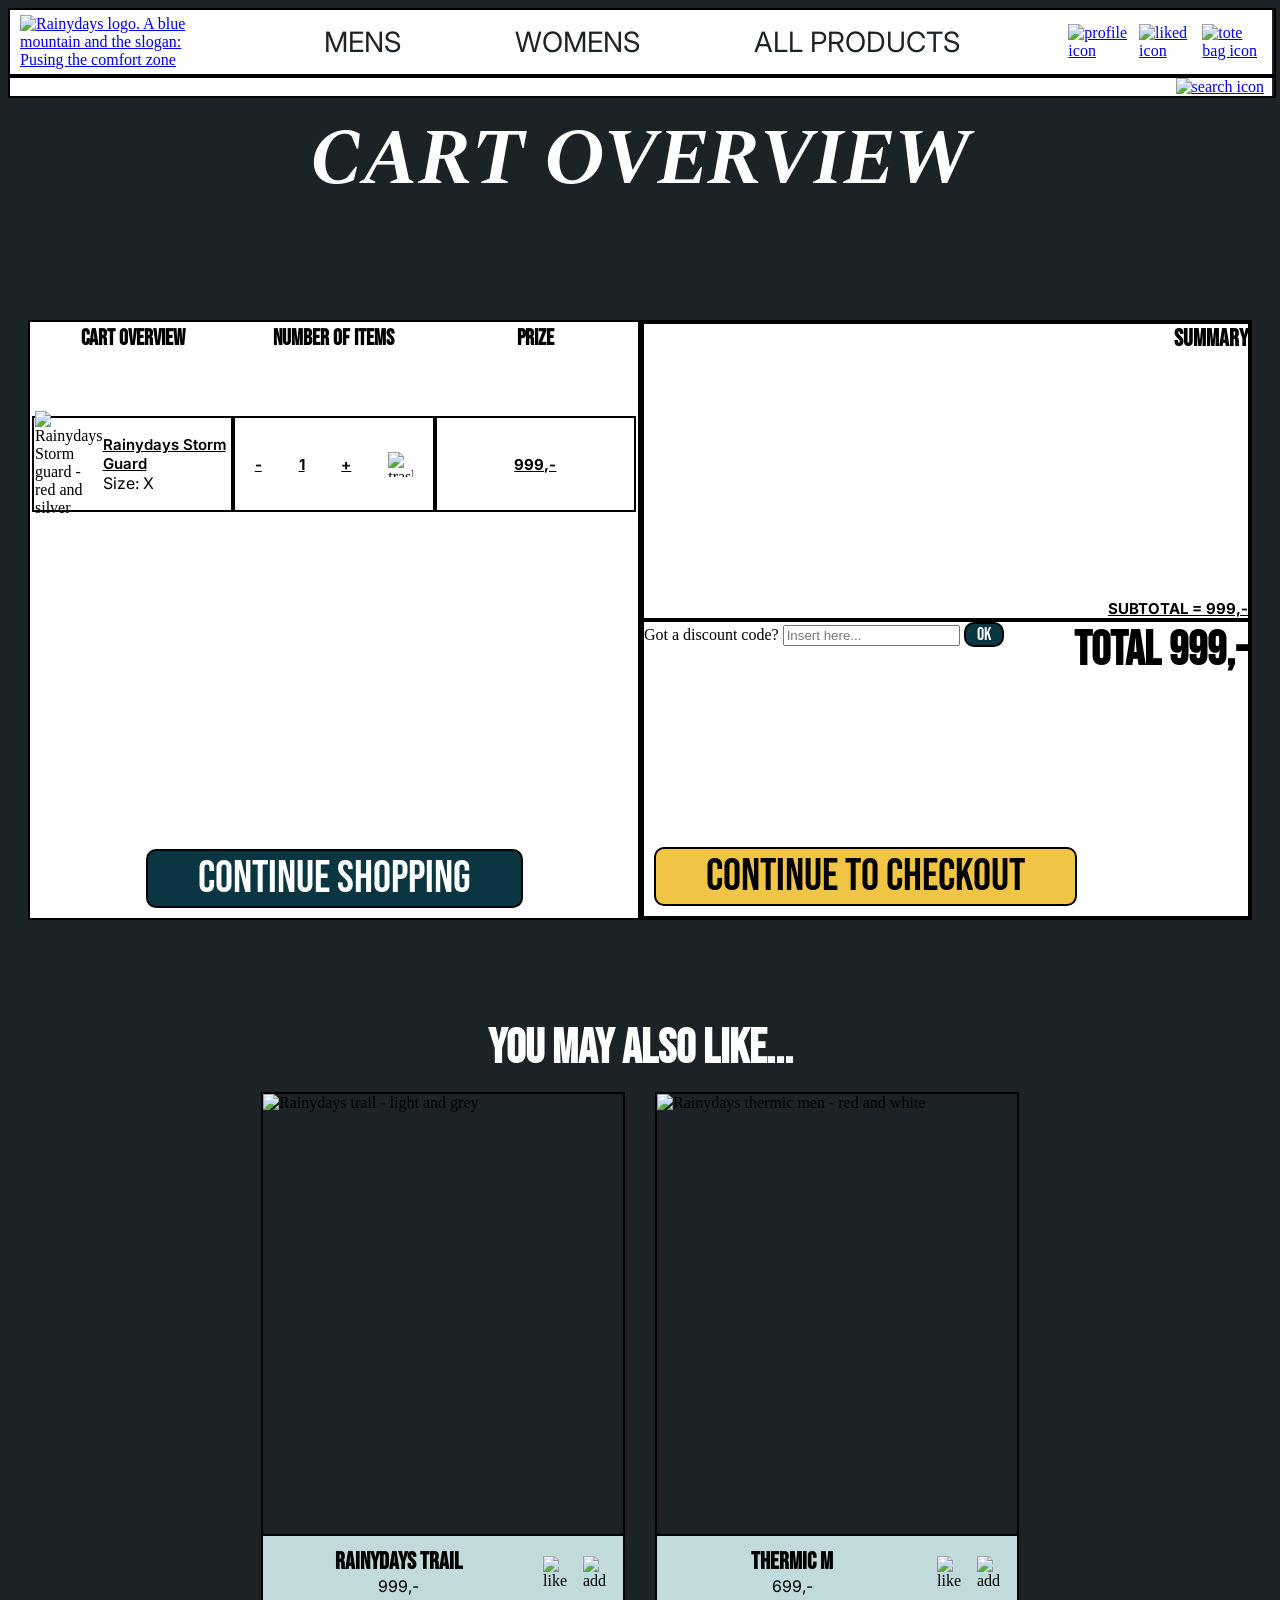
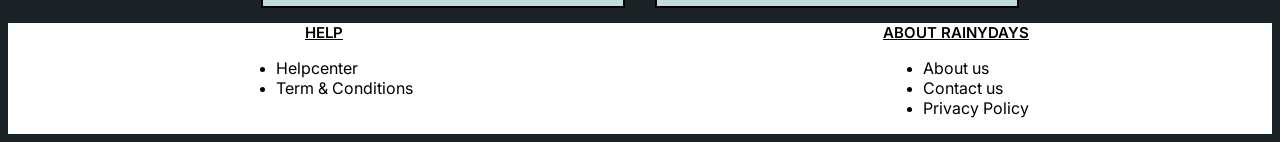
==== cart.html @ 03274c5c "W3C-validation - fixed nesting errors in HTML - fixed typo, "forms"->"form" - changed sections missi" ====
<!doctype html>
<html lang="en">
  <head>
    <title>Rainydays | Cart</title>
    <meta charset="UTF-8" />
    <meta name="author" content="Siri Skarsvåg" />
    <meta name="viewport" content="width=device-width, initial-scale=1.0" />
    <meta
      name="description"
      content="View cart contents and proceed to checkout"
    />
    <meta property="og:title" content="Rainydays | Cart" />
    <meta property="og:url" content="https://www.rainydays.com/cart" />
    <meta property="og:type" content="website" />
    <link rel="preconnect" href="https://fonts.googleapis.com" />
    <link rel="preconnect" href="https://fonts.gstatic.com" crossorigin />
    <link
      href="https://fonts.googleapis.com/css2?family=Bebas+Neue&family=Inter:ital,opsz,wght@0,14..32,100..900;1,14..32,100..900&family=Spectral:ital,wght@0,200;0,300;0,400;0,500;0,600;0,700;0,800;1,200;1,300;1,400;1,500;1,600;1,700;1,800&display=swap"
      rel="stylesheet"
    />
    <link href="styles.css" rel="stylesheet" />
  </head>
  <body>
    <header>
      <nav class="header-container">
        <input type="checkbox" id="menu-checkbox" />
        <label for="menu-checkbox">
          <img
            src="images/icons/9024721_list_light_icon.png"
            alt="navigation menu"
          />
        </label>
        <div class="search-icon">
          <a href="coming-soon.html"
            ><img
              src="images/icons/9024650_magnifying_glass_light_icon.png"
              alt="search icon"
          /></a>
        </div>
        <div class="header-logo">
          <a href="index.html"
            ><img
              src="images/RainyDays_Logo.png"
              alt="Rainydays logo. A blue mountain and the slogan: Pusing the comfort zone"
          /></a>
        </div>
        <div class="nav-sites">
          <a href="product-page.html">MENS</a>
          <a href="product-page.html">WOMENS</a>
          <a href="product-page.html">ALL PRODUCTS</a>
        </div>
        <div class="nav-icons">
          <a href="coming-soon.html"
            ><img
              src="images/icons/9025013_user_light_icon.png"
              alt="profile icon"
          /></a>
          <a href="coming-soon.html"
            ><img
              src="images/icons/9024571_heart_straight_light_icon.png"
              alt="liked icon"
          /></a>
          <a href="cart.html"
            ><img
              src="images/icons/9025031_tote_light_icon.png"
              alt="tote bag icon"
          /></a>
        </div>
      </nav>
      <div class="search-bar">
        <a href="coming-soon.html"
          ><img
            src="images/icons/9024650_magnifying_glass_light_icon.png"
            alt="search icon"
        /></a>
      </div>
    </header>
    <main>
      <h1>CART OVERVIEW</h1>
      <div class="cart section-utility">
        <div class="cart-overview">
          <table class="cart-items">
            <tr>
              <th>CART OVERVIEW</th>
              <th>NUMBER OF ITEMS</th>
              <th>PRIZE</th>
            </tr>
            <tr>
              <td class="product-chosen">
                <img
                  src="images/RainyDays_Jacket1.jpg"
                  alt="Rainydays Storm guard - red and silver"
                />
                <div>
                  <p class="chosen-product-title">Rainydays Storm Guard</p>
                  <p>Size: X</p>
                </div>
              </td>
              <td class="item-quantity">
                <h4>-</h4>
                <h4>1</h4>
                <h4>+</h4>
                <img
                  src="images/icons/8664938_trash_can_delete_remove_icon.png"
                  alt="trashcan icon"
                />
              </td>
              <td class="item-price"><h4>999,-</h4></td>
            </tr>
          </table>
          <div class="cta-blue">
            <a href="product-page.html">CONTINUE SHOPPING</a>
          </div>
        </div>
        <div class="cart-summary">
          <div class="summary-overview">
            <h3>SUMMARY</h3>
            <h4>SUBTOTAL = 999,-</h4>
          </div>
          <div class="continue-to-checkout">
            <div class="total">
              <form class="discount-code">
                <label for="discount">Got a discount code?</label>
                <input
                  type="text"
                  id="discount"
                  name="discount"
                  placeholder="Insert here..."
                  optional
                />
                <input type="submit" value="OK" class="cta-blue" />
              </form>
              <h2>TOTAL 999,-</h2>
            </div>
            <div class="cta-button">
              <a href="payment-details.html">CONTINUE TO CHECKOUT</a>
            </div>
          </div>
        </div>
      </div>
      <section class="you-may-also-like">
        <h2>YOU MAY ALSO LIKE...</h2>
        <div class="prod-options">
          <div class="product-card">
            <img
              src="images/RainyDays_Jacket3.jpg"
              alt="Rainydays trail - light and grey"
            />
            <div class="product-card-footer">
              <div class="product-footer-text">
                <h3>Rainydays Trail</h3>
                <p>999,-</p>
              </div>
              <div class="product-footer-icons">
                <img
                  src="images/icons/9024571_heart_straight_light_icon.png"
                  alt="like icon"
                />
                <img
                  src="images/icons/9025031_tote_light_icon.png"
                  alt="add to cart icon"
                />
              </div>
            </div>
          </div>
          <div class="product-card">
            <img
              src="images/RainyDays_Jacket2_compressed.jpg"
              alt="Rainydays thermic men - red and white"
            />
            <div class="product-card-footer">
              <div class="product-footer-text">
                <h3>Thermic M</h3>
                <p>699,-</p>
              </div>
              <div class="product-footer-icons">
                <img
                  src="images/icons/9024571_heart_straight_light_icon.png"
                  alt="like icon"
                />
                <img
                  src="images/icons/9025031_tote_light_icon.png"
                  alt="add to cart icon"
                />
              </div>
            </div>
          </div>
        </div>
      </section>
    </main>
    <footer>
      <section class="footer-content">
        <div class="help-element">
          <p>HELP</p>
          <ul>
            <li><a href="coming-soon.html">Helpcenter</a></li>
            <li><a href="coming-soon.html">Term & Conditions</a></li>
          </ul>
        </div>
        <div class="about-element">
          <p>ABOUT RAINYDAYS</p>
          <ul>
            <li><a href="coming-soon.html">About us</a></li>
            <li><a href="coming-soon.html">Contact us</a></li>
            <li><a href="coming-soon.html">Privacy Policy</a></li>
          </ul>
        </div>
      </section>
    </footer>
  </body>
</html>
---- styles.css ----
body {
    background-color: #1C2326;
}

/*Header style & layout*/
    header {
    position: sticky;
    top: 0;
    z-index: 100;
    background-color: #ffffff;
    }

    .header-container {
        width: 100%;
        height: auto;
        display: flex;
        align-items: center;
        border: 2px solid black;
    }

    .search-icon {
        display: none;
    }

    .header-container input, 
    .header-container label {
        display: none;
    }

    .header-container label img {
        width: 30px;
        height: auto;
    }

    .header-logo {
        flex: 1;
        display: flex;
    }

    .header-logo a img {
        max-width: 185px;
        max-height: 100%;
        padding: 5px 10px;
    }

    .nav-sites{
        flex: 4; 
        display: flex;
        justify-content: space-evenly;
        align-items: center;
    }

    .nav-sites a {
        padding: 0 10px;
        text-decoration: none;     
        font-family: "Inter", sans-serif;
        font-size: 28px; 
        color: #1C2326;
        text-align: center;
    }

    .nav-icons {
        flex: 1;
        display: flex;
        justify-content: space-evenly;
    }

    .nav-icons a img {
        width: 40px;
        height: auto;
        padding: 0px 5px;
    }

    .search-bar {
        display: flex;
        justify-content: end;
        border: 2px solid black;
        width: 100%;
        height: auto;
    }

    .search-bar a img  {
        width: 44px;
        height: auto;
        padding: 0px 10px;
    }
/*Main style & layout*/
    main {
        position: static;
        display: flex;
        flex-direction: column;
        justify-content: space-between;
        height: auto;
    }

    h1 {
        font-family: "Spectral";
        font-style: italic;
        font-size: 5em;
        padding: 0px 15px;
        margin: 0px;
        color: #FFFFFF;
        text-align: center;
    }

    h2 {
        font-family: "Bebas Neue";
        font-size: 3em;
        padding: 0px;
        margin: 0px;
    }

    h3 {
        font-family: "Bebas Neue";
        font-size: 1.5em;
        font-weight: 600;
        padding: 0px;
        margin: 0px;
    }

    h4 {
        font-family: "Inter";
        font-size: 15px;
        text-decoration: underline;
        margin: 0px;
    }

    h5 {
        font-family: "Spectral";
        font-size: 18px;
        font-weight: 600;
    }

    h6 {
        font-family: "Spectral";
        font-size: 14px;
        font-weight: 600;
        color: #000000;
    }

    p {
        font-family: "Inter";
        margin: 0px;
        padding: 0px;
    }
/*Footer style & layout*/
    footer {
        position: static;
        width: 100%;
        background-color: #ffffff;
    }

    footer a {
        font-family: "Inter";
        text-decoration: none;
        color: #000000;
    }

    .footer-content {
        display: flex;
    }

    footer p {
        font-family: "Inter";
        font-size: 15px;
        text-decoration: underline;
        font-weight: 600;
    }

    .help-element {
        flex: 1;
        display: flex;
        flex-direction: column;
        align-items: center;
    }

    .about-element {
        flex: 1;
        display: flex;
        flex-direction: column;
        align-items: center;
    }
/*Other Components*/
    .cta-button {
        border: solid 2px black;
        border-radius: 10px;
        background-color: #F0C546;
        font-family: "Bebas Neue", sans-serif;
        font-size: 45px;
        padding: 0px 50px;
        margin: 10px;
        width: fit-content;
    }

    .cta-button a {
        text-decoration: none;
        color: black;
        text-align: center;
        text-wrap: nowrap;
    }

    .cta-button img {
        width: 30px;
        height: 30px;
    }

    .breadcrump-filter {
        display: flex;
        flex-flow: row nowrap;
        justify-content: space-between;
        width: 100%;
        height: auto;
        background-color: #365359;
        font-family: "Spectral";
        font-size: 20px;
        color: #FFFFFF;
        padding: 10px 0px;
    }

    .breadcrump {
        flex: 4;
        display: flex;
        align-items: center;
        justify-content: flex-start;
    }

    .breadcrump a {
        text-decoration: none;
        color: #FFFFFF;
        padding: 0px 10px;
    }

    .breadcrump p {
        font-family: "Spectral";
        font-style: italic;
    }

    .filter {
        flex: 2;
        display: flex;
        align-items: center;
        justify-content: flex-end;
        padding: 0px 10px;
    }

    .filter p {
        font-family: "Bebas Neue";
        font-size: 32px;
    }

    .cta-blue {
        border-radius: 10px;
        border: solid 2px black;
        background-color: #0A3641;
        color: #FFFFFF;
        font-family: "Bebas Neue", sans-serif;
        font-size: 45px;
        padding: 0px 50px;
        margin: 10px;
        width: fit-content;
    }

    .cta-blue a {
        text-decoration: none;
        color: #FFFFFF;
        text-align: center;
        text-wrap: nowrap;
    }

    .section-utility {
        margin: 100px 20px;;
    }
/*Homepage content specifics*/
    .hero-section {
        flex: 1;
        width: 100%;
        height: auto;
        background-image: url(images/quinn-aebi-XZ46vmjgFJA-unsplash-compressed-cut.jpg);
        background-size: cover;
        display: flex;
        justify-content: center;
    }

    .hero-section img {
        padding: 15px 0px;
    }

    .homepage-content {
        width: 90%;
        height: 400px;
        background-image: url(images/mounir-abdi-y43wWZCvjs0-unsplash-compressed-cut.jpg);
        background-size: cover;
        display: flex;
        flex-direction: column;
        align-items: center;
        align-self: center;
        justify-content: space-between
    }

    .homepage-content > h1 {
        background-color: #303030c0;
    }
/*Product page*/
    .product-page {
        display: flex;
        flex-direction: column;
        align-items: center;
    }

    .product-section {
        display: flex;
        flex-direction: row;
        flex-wrap: wrap;
        justify-content: space-evenly;
    }

    .product-card {
        position: relative;
        display: flex;
        flex-direction: column;
        margin: 15px;
        border: 2px solid black;
    }

    .product-card img {
        width: 360px;
        height: 440px;
    }

    .product-card-footer {
        display: flex;
        justify-content: space-evenly;
        align-items: center;
        background-color: #C1DADC;
        border-top: 2px solid black;
        height: 70px;
    }

    .product-footer-text {
        flex: 3;
        display: flex;
        flex-direction: column;
        align-items: center;
    }

    .product-footer-title {
        font-family: "Bebas Neue";
        font-size: 1.5em;
        font-weight: 600;
    }

    .product-footer-icons {
        flex: 1;
        display: flex;
        justify-content: space-evenly;
    }

    .product-footer-icons > img {
        width: 30px;
        height: 30px;
    }

    .overlay {
        margin: 0px;
        width: 360px;
        height: 440px;
        position: absolute;
        top: 0px;
        left: 0px;
        background-color: #303030c0;
        display: flex ;
        align-items: flex-end;
        justify-content: center;
        font-family: "Spectral";
        font-size: 24px;
        color: #FFFFFF;
        opacity: 0;
        transition-property: opacity;
    }

    .product-card:hover .overlay{
        opacity: 1;
        transition-duration: 1s;
        transition-timing-function: ease-in-out;
    }
/*Product Detail Page*/
    .product-detail-page {
        display: flex;
        flex-direction: column;
    }
    .product-detail-section {
        display: flex;
        flex-direction: row;
        flex-wrap: nowrap;
        background-color: #FFFFFF;
        border: solid 2px black;
    }

    .product-images {
        width: auto;
        height: 600px;
        flex: 1;
        border: solid 2px black;
        display: flex;
    }

    .product-images > img{
        width: fit-content;
        height: 100%;
    }

    .product-details {
        width: 100%;
        flex: 1;
        border: solid 2px black;
    }

    .options-section {
        display: flex;
        flex-direction: column;
        align-items: center;
        padding: 10px 30px 10px 30px;
        border: solid 2px black;
    }

    .size-button-container {
        display: flex;
        flex-direction: row;
        width: 100%;
        justify-content: space-evenly;
        padding: 20px 0px;
    }

    .size-button {
        background-color: #0A3641;
        color: #FFFFFF;
        font-family: "Bebas Neue";
        font-size: 32px;
        width: 48px;
        height: 48px;
        border-radius: 5px;
    }

    .add-to-cart {
        display: flex;
        flex-direction: row;
        align-items: center;
    }

    .details-section {
        padding: 10px 10px 10px 40px;
        display: flex;
        flex-direction: column;
        align-content: center;
        border: solid 2px black;
        height: 220px;
        line-height: 2.0;
    }
/*Cart page*/
    .cart {
        display: flex;
        flex-direction: row;
        height: 600px;
    }

    .cart-overview {
        flex: 1;
        border: solid 2px black;
        background-color: #FFFFFF;
        display: flex;
        flex-direction: column;
        justify-content: space-between;
        align-items: center;
    }

    .cart-items {
        width: 100%;
    }

    th {
        flex: 1;
        height: 90px;
        font-family: "Bebas Neue";
        font-size: 22px;
        text-align: center;
    }

    tr {
        display: flex;
        flex-direction: row;
    }

    td {
        height: 90px;  
    }

    .product-chosen {
        flex: 1;
        display: flex;
        border: solid 2px black;
        justify-content: space-evenly;
        align-items: center;
    }

    .product-chosen > img {
        width: 75px; 
        height: auto;
    }

    .product-chosen > p {
        border: solid 2px black;
    }

    .chosen-product-title {
        font-family: "Inter";
        font-size: 15px;
        text-decoration: underline;
        margin: 0px;
        font-weight: 600;
    }

    .item-quantity {
        flex: 1;
        display: flex; 
        align-items: center;
        justify-content: space-around;
        border: solid 2px black;
    }

    .item-quantity > img {
        width: 25px;
        height: 25px;
    }

    .item-price {
        flex: 1;
        display: flex; 
        align-items: center;
        justify-content: center;
        border: solid 2px black;
    }

    .cart-summary {
        flex: 1;
        border: solid 2px black;
        background-color: #ffffff;
        display: flex;
        flex-direction: column;
    }

    .summary-overview {
        flex: 2;
        display: flex;
        flex-direction: column;
        align-items: flex-end;
        justify-content: space-between;
        border: solid 2px black;
    }

    .continue-to-checkout {
        flex: 2;
        border: solid 2px black;
        display: flex;
        flex-direction: column;
        justify-content: space-between;
    }

    .total {
        display: flex;
        justify-content: space-between;
    }

    .discount-code > .cta-blue {
        padding: 0;
        margin: 0;
        width: 40px;
        font-size: 18px;
    }

    .you-may-also-like {
        display: flex;
        flex-direction: column;
        align-items: center;
    }

    .you-may-also-like h2 {
        color: #FFFFFF;
    }

    .prod-options {
        display: flex;
    }

/*Payment details*/
    .payment {
        display: flex;
        flex-direction: row;
        height: fit-content;
    }

    .payment-steps {
        flex: 1;
        border: solid 2px black;
        background-color: #FFFFFF;
    }

    .step-header {
        display: flex;
        justify-content: flex-start;
        align-items: center;
    }

    .steps {
        background-color: #0A3641;
        width: 40px;
        height: 40px;
        font-family: "Inter";
        font-size: 28px;
        color: #FFFFFF;
        border-radius: 50%;
        text-align: center;
        margin: 10px;
    }

    .step-section {
    display: flex; 
    flex-direction: column; 
    padding: 5px 20px;
    }

    .email input {
    width: 100%;
    height: 45px;
    }

    .mail-buttons {
        display: flex;
        justify-content: space-between;
    }

    .mail-buttons > .cta-blue {
        font-size: 28px;
        padding: 10px 20px;
        text-align: center;
    }

    .shipping-form input {
        width: 100%;
        height: 20px;
    }

    .billing {
        display: flex;
    }

    .payment-options {
        display: flex;
        flex-direction: column;
    }

    .payment-options label img {
        width: 25px;
        height: auto;
    }

    .card-input {
        display: flex;
        flex-direction: column;
    }

    .shipping-options {
        flex: 1;
        display: flex;
        flex-direction: column;
        border: solid 2px black;
        background-color: #FFFFFF;
    }

    .shipping-methods {
        display: flex;
        flex-direction: row;
        align-items: center;
        padding: 20px 10px;
        justify-content: space-between;
    }

    .shipping-label {
        font-weight: bold;
        font-size: 20px;
        font-family: "Bebas Neue";
    }

    .order-overview {
        flex: 0.5;
        display: flex;
        flex-direction: column;
        border: solid 2px black;
        background-color: #FFFFFF;
    }

    .summary {
        flex: 2;
        justify-content: space-evenly;
        align-items: flex-end;
        padding: 5px 20px;
        display: flex;
        flex-direction: column;
        border: solid 2px black;
    }

    .checkout {
        flex: 3;
        display: flex;
        flex-direction: column;
        align-items: flex-end;
        justify-content: space-between;
        padding: 5px 20px;
    }
/*confirmation page*/
    .confirmation-section {
        display: flex;
        flex-direction: column;
        color: #FFFFFF;
        align-items: center;
    }

    .confirmation-section img {
        width: 180px;
        height: 180px;
    }
/*Coming soon page*/
    .coming-soon-section {
        display: flex;
        flex-direction: column;
        color: #FFFFFF;
        align-items: center;
    }
/*media queries for small devices*/
@media screen and (max-width: 600px) {
/*Header adjustments*/
    .header-container input, .header-container label{
        display: flex;
        flex: 1;
        padding-left: 10px;
    }

    #menu-checkbox {
        display: none;
    }

    .nav-sites {
        display: none;
        position: absolute;
        top: 110px;
        background-color: #FFFFFF;
        padding: 10px 5px;
        border-radius: 10px;
        border: solid 2px black
    }

    .nav-sites a {
        font-size: 16px;
        text-decoration: underline;
        padding: 5px 0px;
    }

    #menu-checkbox:checked ~ .nav-sites {
        display: flex;
        flex-direction: column;
    }

    .search-bar {
        display: none;
    }

    .search-icon {
        display: flex;
        flex: 1;
    }

    .header-logo {
        flex: 3;
    }

    .header-container a img {
        max-width: 30px;
        max-height: 30px;
    }

    .header-logo a img {
        max-width: 130px;
        max-height: 100%;
    }
/*Main adjustments*/
    h1 {
        font-size: 40px;
    }

    h2 {
        font-size: 35px;
    }

    h3 {
        font-size: 15px;
    }

    h4 {
        font-size: 12px;
    }

/*Homepage adjustment*/
    .hero-section {
        display: none;
    }

    .homepage-content > h1 {
        font-size: 52px;
    }

    .homepage-content {
        height: 650px;
        width: 90%;
        background-image: url(images/mounir-abdi-y43wWZCvjs0-unsplash-compressed_small.jpg);
    }
/*components adjustment*/
    .cta-button {
        font-size: 30px;
        padding: 3px 40px;
    }

    .cta-blue {
        font-size: 30px;
        padding: 3px 40px;
    }
/*Product page*/
    .product-card {
        margin: 5px;
    }

    .product-card img {
        width: 170px;
        height: 207px;
    }

    .product-card-footer {
        height: 36px;
    }

    .product-footer-text p {
        font-size: 8px;
    }

    .product-footer-icons > img {
        width: 18px;
        height: 18px;
    }

    .overlay {
        width: 170px;
        height: 207px;
        font-size: 15px;
    }

    .section-utility {
        margin: 30px 15px;
    }
/*Product Detail Page adjustments for mobile*/
    .product-detail-section {
        flex-direction: column;
    }  

    .details-section > h3 {
        font-size: 20px;
    }  

    .product-images > img {
        width: 90%;
        height: 400px; 
        padding: 0px;
    }

    .size-button {
        font-size: 22px;
        width: 35px;
        height: 35px;
    }


/*cart page*/
    .cart {
        flex-direction: column;
        padding: 0px;
        margin: 30px 20px;
    }
    /*payment details*/
    .payment {
        flex-direction: column;
        margin: 30px 20px;
        padding: 0px;
    }

    .mail-buttons > .cta-blue {
    font-size: 20px;
    padding: 10px 20px;
}

/*footer*/

    .footer-content a {
        font-size: 12px;
    }

}
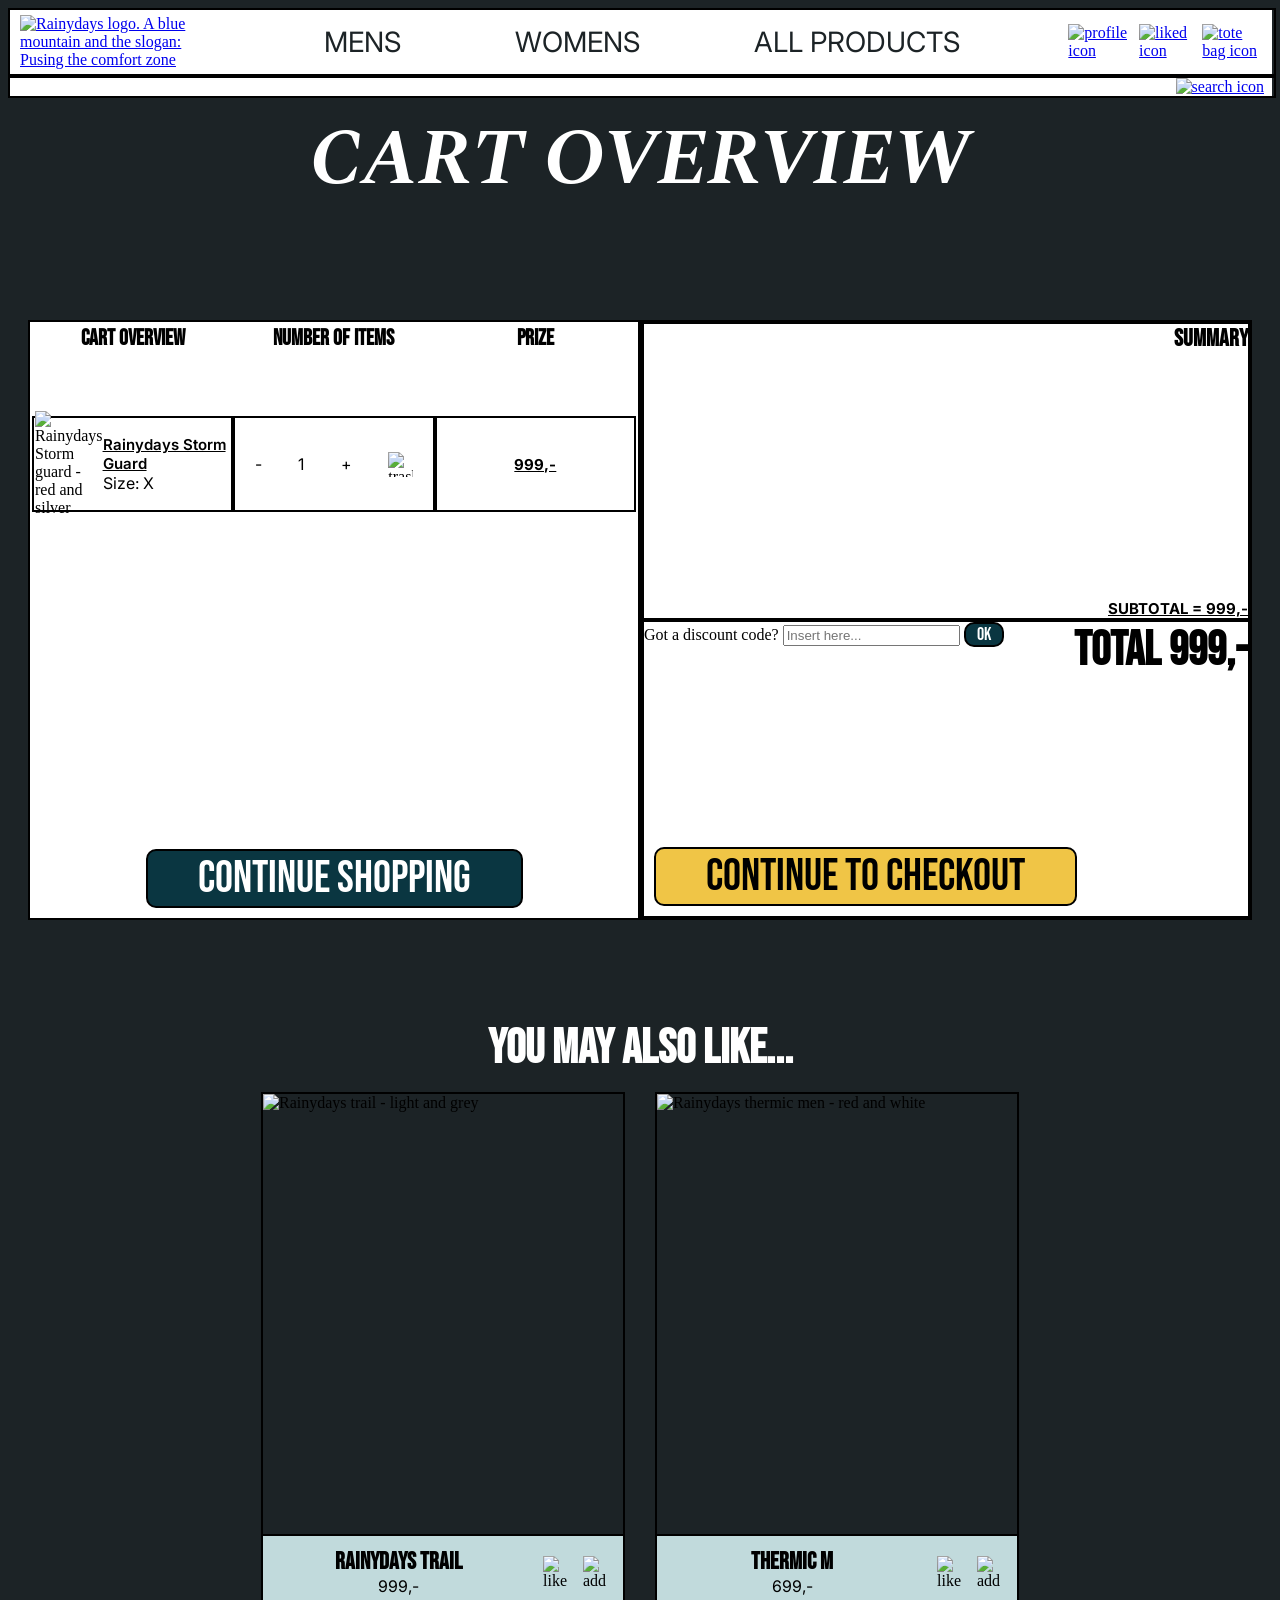
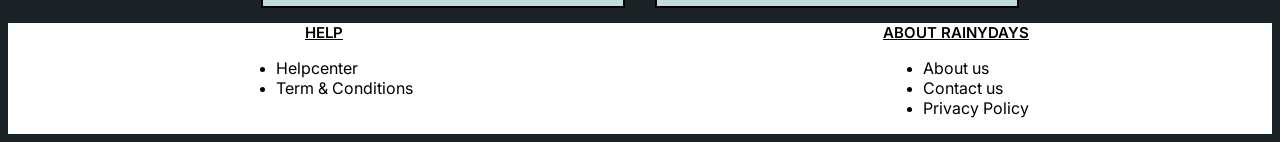
==== commit 423dea9e: "swiched sections to div missed some in the last commit" ====
--- a/cart.html
+++ b/cart.html
@@ -97,9 +97,9 @@
                 </div>
               </td>
               <td class="item-quantity">
-                <h4>-</h4>
-                <h4>1</h4>
-                <h4>+</h4>
+                <p>-</p>
+                <p>1</p>
+                <p>+</p>
                 <img
                   src="images/icons/8664938_trash_can_delete_remove_icon.png"
                   alt="trashcan icon"
@@ -126,7 +126,6 @@
                   id="discount"
                   name="discount"
                   placeholder="Insert here..."
-                  optional
                 />
                 <input type="submit" value="OK" class="cta-blue" />
               </form>
@@ -189,7 +188,7 @@
       </section>
     </main>
     <footer>
-      <section class="footer-content">
+      <div class="footer-content">
         <div class="help-element">
           <p>HELP</p>
           <ul>
@@ -205,7 +204,7 @@
             <li><a href="coming-soon.html">Privacy Policy</a></li>
           </ul>
         </div>
-      </section>
+      </div>
     </footer>
   </body>
 </html>
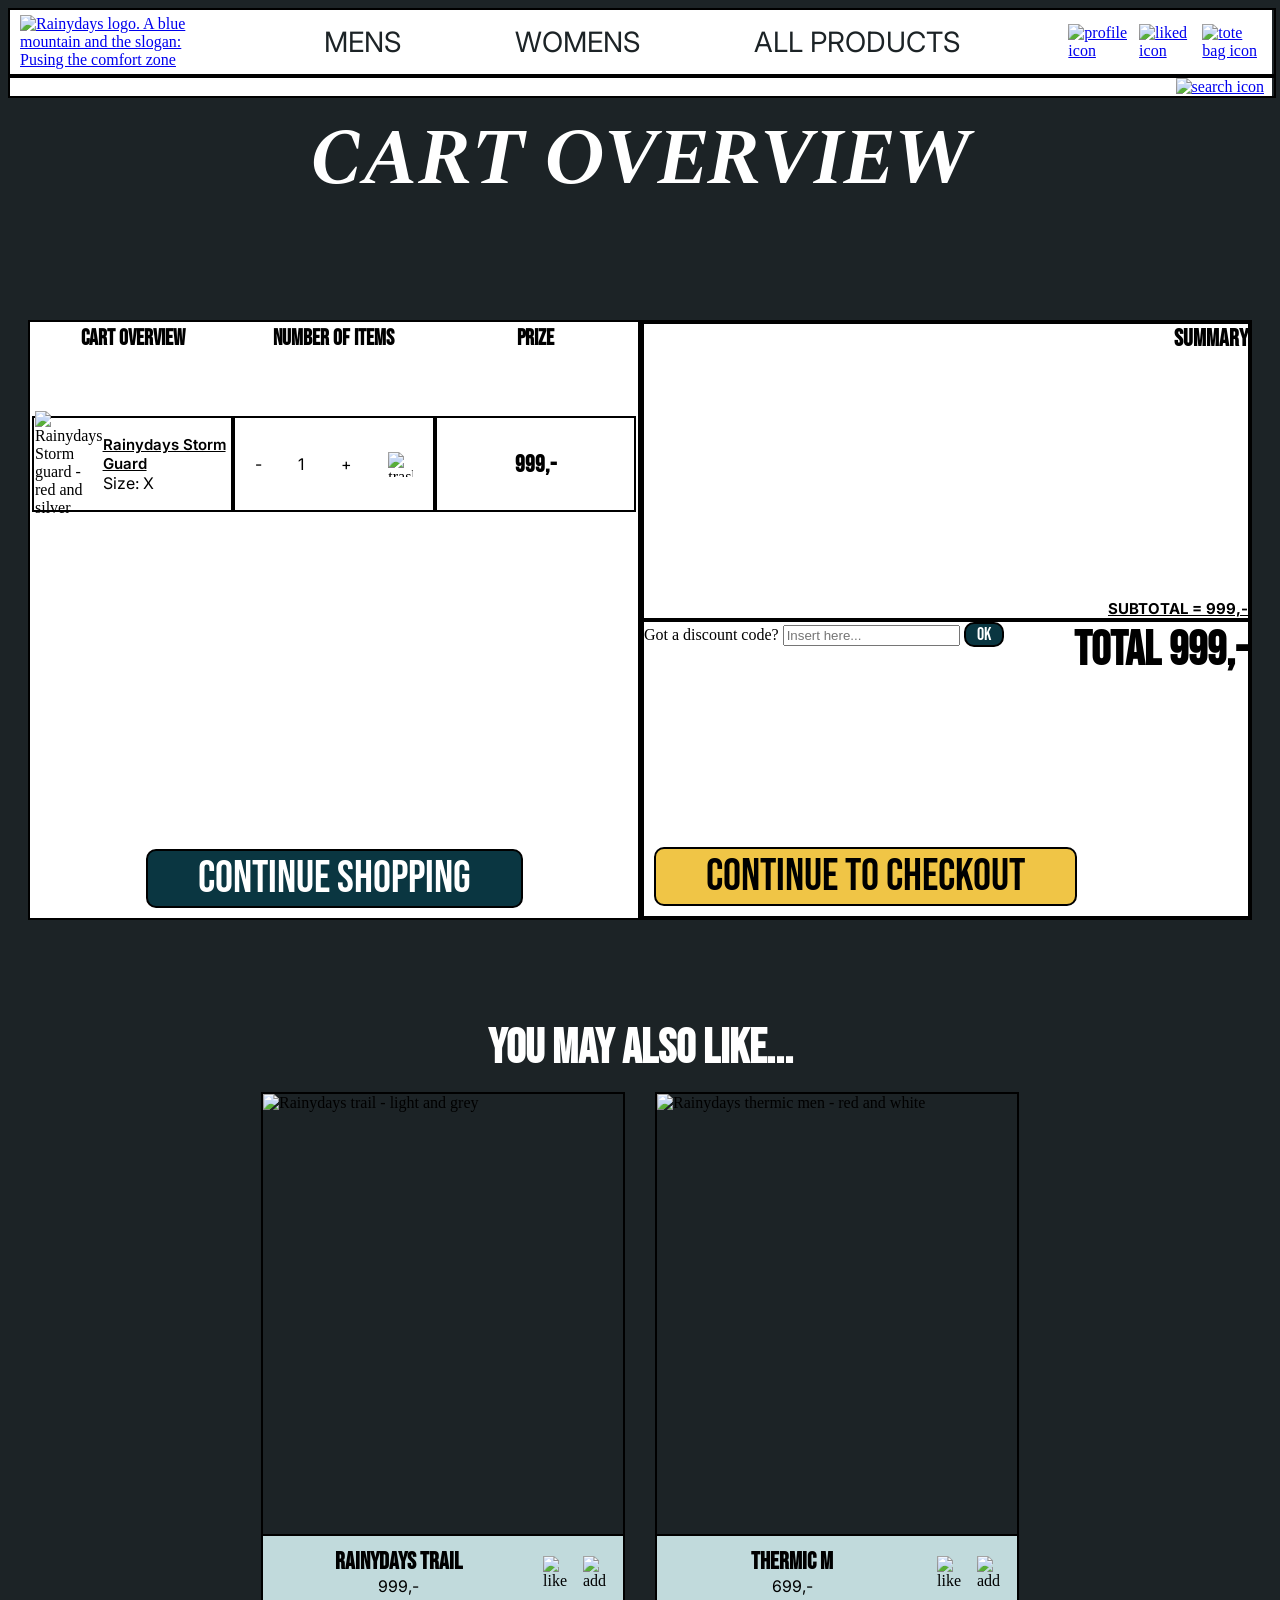
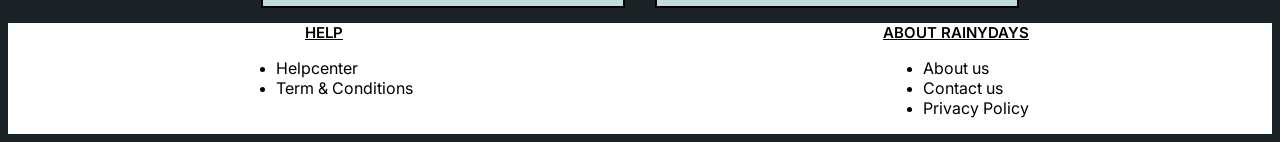
==== commit de27bf41: "Structure failure on payment page" ====
--- a/cart.html
+++ b/cart.html
@@ -105,7 +105,7 @@
                   alt="trashcan icon"
                 />
               </td>
-              <td class="item-price"><h4>999,-</h4></td>
+              <td class="item-price"><h3>999,-</h3></td>
             </tr>
           </table>
           <div class="cta-blue">
--- a/styles.css
+++ b/styles.css
@@ -602,6 +602,8 @@
         flex: 1;
         border: solid 2px black;
         background-color: #FFFFFF;
+        display: flex;
+        flex-direction: column;
     }
 
     .step-header {
@@ -892,9 +894,11 @@
         padding: 0px;
         margin: 30px 20px;
     }
+
     /*payment details*/
+
     .payment {
-        flex-direction: column;
+        flex-direction: row;
         margin: 30px 20px;
         padding: 0px;
     }
